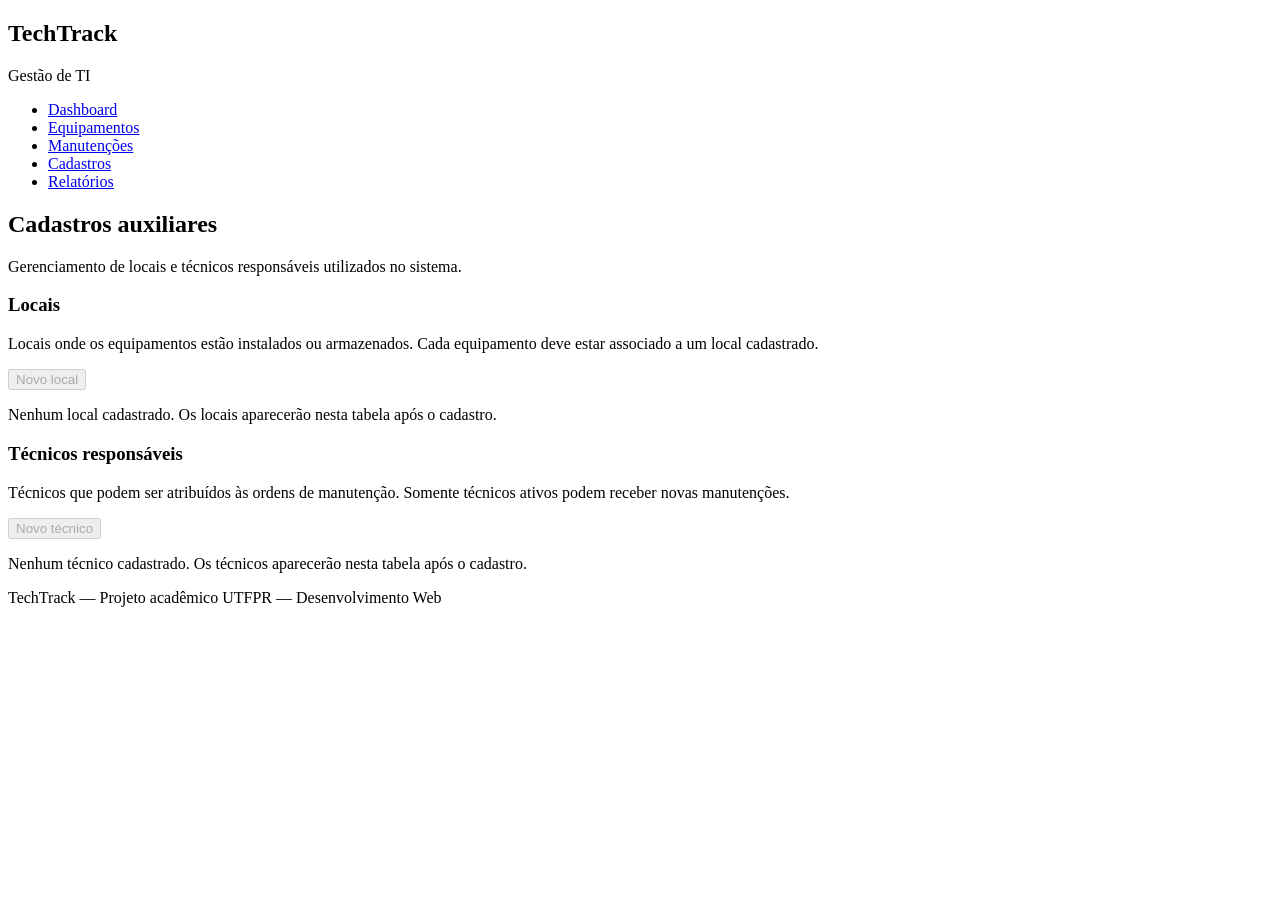
==== cadastros.html @ 081042f2 "feat: criar estrutura HTML e navegacao" ====
<!DOCTYPE html>
<html lang="pt-BR">
<head>
  <meta charset="UTF-8">
  <meta name="viewport" content="width=device-width, initial-scale=1.0">
  <meta name="description" content="TechTrack — Gerenciamento de locais e técnicos responsáveis.">
  <title>Cadastros — TechTrack</title>
  <link rel="stylesheet" href="css/style.css">
</head>
<body>

  <!-- Navegação lateral principal -->
  <nav id="nav-principal" aria-label="Navegação principal">
    <header class="nav-cabecalho">
      <h1 class="nav-logo">TechTrack</h1>
      <p class="nav-subtitulo">Gestão de TI</p>
    </header>

    <ul class="nav-lista">
      <li class="nav-item">
        <a href="index.html" class="nav-link">
          Dashboard
        </a>
      </li>
      <li class="nav-item">
        <a href="equipamentos.html" class="nav-link">
          Equipamentos
        </a>
      </li>
      <li class="nav-item">
        <a href="manutencoes.html" class="nav-link">
          Manutenções
        </a>
      </li>
      <li class="nav-item">
        <a href="cadastros.html" class="nav-link" aria-current="page">
          Cadastros
        </a>
      </li>
      <li class="nav-item">
        <a href="relatorios.html" class="nav-link">
          Relatórios
        </a>
      </li>
    </ul>
  </nav>

  <!-- Área principal da página -->
  <div class="pagina-wrapper">

    <header class="pagina-cabecalho">
      <h2 class="pagina-titulo">Cadastros auxiliares</h2>
      <p class="pagina-descricao">Gerenciamento de locais e técnicos responsáveis utilizados no sistema.</p>
    </header>

    <main id="conteudo-principal">

      <!-- ================================================================ -->
      <!-- SEÇÃO: Locais                                                     -->
      <!-- ================================================================ -->
      <section id="secao-locais" aria-labelledby="titulo-locais">
        <h3 id="titulo-locais">Locais</h3>
        <p class="secao-descricao">
          Locais onde os equipamentos estão instalados ou armazenados.
          Cada equipamento deve estar associado a um local cadastrado.
        </p>

        <!-- Ações da seção de locais -->
        <div class="secao-acoes">
          <!-- Botão sem comportamento nesta etapa — JavaScript será adicionado na Etapa 05 -->
          <button type="button" id="btn-novo-local" disabled>
            Novo local
          </button>
        </div>

        <!-- Estado vazio -->
        <p class="estado-vazio" id="msg-sem-locais">
          Nenhum local cadastrado. Os locais aparecerão nesta tabela após o cadastro.
        </p>

        <!-- Tabela de locais — será preenchida e exibida pelo cadastros.js -->
        <div class="tabela-wrapper" id="wrapper-tabela-locais" hidden>
          <table id="tabela-locais">
            <thead>
              <tr>
                <th scope="col">Nome</th>
                <th scope="col">Descrição</th>
                <th scope="col">Equipamentos</th>
                <th scope="col">Ações</th>
              </tr>
            </thead>
            <tbody id="corpo-tabela-locais">
              <!-- Linhas inseridas pelo JavaScript -->
            </tbody>
          </table>
        </div>

        <!-- Painel de formulário de local — controlado pelo cadastros.js na Etapa 05 -->
        <section id="painel-formulario-local" aria-labelledby="titulo-form-local" hidden>
          <h4 id="titulo-form-local">Cadastrar local</h4>
          <p>O formulário de locais será implementado na Etapa 05.</p>
        </section>
      </section>

      <!-- ================================================================ -->
      <!-- SEÇÃO: Técnicos                                                   -->
      <!-- ================================================================ -->
      <section id="secao-tecnicos" aria-labelledby="titulo-tecnicos">
        <h3 id="titulo-tecnicos">Técnicos responsáveis</h3>
        <p class="secao-descricao">
          Técnicos que podem ser atribuídos às ordens de manutenção.
          Somente técnicos ativos podem receber novas manutenções.
        </p>

        <!-- Ações da seção de técnicos -->
        <div class="secao-acoes">
          <!-- Botão sem comportamento nesta etapa — JavaScript será adicionado na Etapa 05 -->
          <button type="button" id="btn-novo-tecnico" disabled>
            Novo técnico
          </button>
        </div>

        <!-- Estado vazio -->
        <p class="estado-vazio" id="msg-sem-tecnicos">
          Nenhum técnico cadastrado. Os técnicos aparecerão nesta tabela após o cadastro.
        </p>

        <!-- Tabela de técnicos — será preenchida e exibida pelo cadastros.js -->
        <div class="tabela-wrapper" id="wrapper-tabela-tecnicos" hidden>
          <table id="tabela-tecnicos">
            <thead>
              <tr>
                <th scope="col">Nome</th>
                <th scope="col">Contato</th>
                <th scope="col">Situação</th>
                <th scope="col">Manutenções</th>
                <th scope="col">Ações</th>
              </tr>
            </thead>
            <tbody id="corpo-tabela-tecnicos">
              <!-- Linhas inseridas pelo JavaScript -->
            </tbody>
          </table>
        </div>

        <!-- Painel de formulário de técnico — controlado pelo cadastros.js na Etapa 05 -->
        <section id="painel-formulario-tecnico" aria-labelledby="titulo-form-tecnico" hidden>
          <h4 id="titulo-form-tecnico">Cadastrar técnico</h4>
          <p>O formulário de técnicos será implementado na Etapa 05.</p>
        </section>
      </section>

    </main>

    <footer class="pagina-rodape">
      <p>TechTrack &mdash; Projeto acadêmico UTFPR &mdash; Desenvolvimento Web</p>
    </footer>

  </div><!-- fim .pagina-wrapper -->

  <script src="js/armazenamento.js" defer></script>
  <script src="js/dados.js" defer></script>
  <script src="js/funcoes.js" defer></script>
  <script src="js/cadastros.js" defer></script>
</body>
</html>
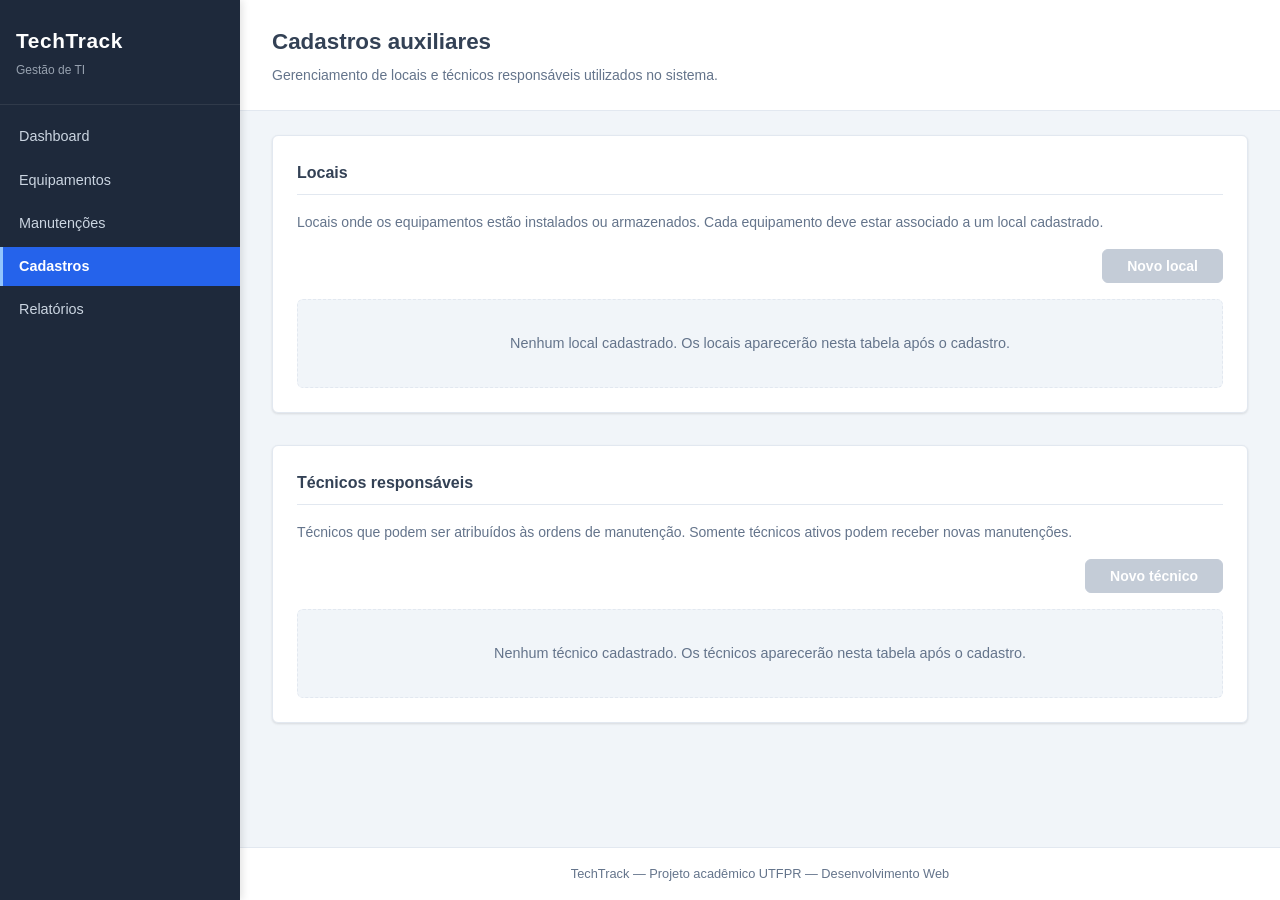
==== commit 023e8644: "feat: implementar modelagem e armazenamento local" ====
--- a/cadastros.html
+++ b/cadastros.html
@@ -158,9 +158,9 @@
 
   </div><!-- fim .pagina-wrapper -->
 
-  <script src="js/armazenamento.js" defer></script>
   <script src="js/dados.js" defer></script>
   <script src="js/funcoes.js" defer></script>
-  <script src="js/cadastros.js" defer></script>
+  <script src="js/armazenamento.js" defer></script>
+  <!-- cadastros.js será adicionado na Etapa 05 -->
 </body>
 </html>
--- a/css/style.css
+++ b/css/style.css
@@ -0,0 +1,1013 @@
+/* ==========================================================================
+   TechTrack — Folha de estilos principal
+   Projeto acadêmico UTFPR — Desenvolvimento Web
+   ==========================================================================
+
+   Organização:
+   1.  Reset e estilos gerais
+   2.  Variáveis de cor e tipografia
+   3.  Layout principal
+   4.  Navegação
+   5.  Cabeçalhos de página
+   6.  Cards e indicadores (dashboard)
+   7.  Formulários e controles
+   8.  Tabelas
+   9.  Detalhes do equipamento
+   10. Mensagens e estados
+   11. Rodapé
+   12. Responsividade (tablets e celulares)
+   ========================================================================== */
+
+
+/* ==========================================================================
+   1. RESET E ESTILOS GERAIS
+   Zera margens e paddings padrão do navegador e define o box-sizing.
+   ========================================================================== */
+
+*,
+*::before,
+*::after {
+  box-sizing: border-box;
+  margin: 0;
+  padding: 0;
+}
+
+html {
+  font-size: 16px;
+  scroll-behavior: smooth;
+}
+
+body {
+  font-family: Arial, Helvetica, sans-serif;
+  font-size: 0.95rem;
+  line-height: 1.6;
+  color: var(--cor-texto);
+  background-color: var(--cor-fundo);
+  /* Flexbox: coloca nav lateral e conteúdo lado a lado */
+  display: flex;
+  min-height: 100vh;
+}
+
+img {
+  max-width: 100%;
+  display: block;
+}
+
+a {
+  color: var(--cor-azul);
+  text-decoration: none;
+}
+
+a:hover {
+  text-decoration: underline;
+}
+
+ul,
+ol {
+  list-style: none;
+}
+
+/* Garante que o atributo hidden do HTML seja sempre respeitado,
+   mesmo quando outras regras CSS tentarem tornar o elemento visível */
+[hidden] {
+  display: none !important;
+}
+
+/* Textos visíveis apenas para leitores de tela */
+.sr-only {
+  position: absolute;
+  width: 1px;
+  height: 1px;
+  padding: 0;
+  margin: -1px;
+  overflow: hidden;
+  clip: rect(0, 0, 0, 0);
+  white-space: nowrap;
+  border: 0;
+}
+
+
+/* ==========================================================================
+   2. VARIÁVEIS DE COR E TIPOGRAFIA
+   Centralizadas em :root para facilitar manutenção e explicação.
+   ========================================================================== */
+
+:root {
+  /* Paleta principal */
+  --cor-fundo:        #F1F5F9;
+  --cor-superficie:   #FFFFFF;
+  --cor-azul:         #2563EB;
+  --cor-azul-escuro:  #1E40AF;
+  --cor-azul-suave:   #EFF6FF;
+  --cor-borda:        #E2E8F0;
+
+  /* Texto */
+  --cor-texto:        #334155;
+  --cor-texto-sec:    #64748B;
+
+  /* Feedback */
+  --cor-sucesso:      #16A34A;
+  --cor-atencao:      #D97706;
+  --cor-erro:         #DC2626;
+
+  /* Cores de fundo para feedback */
+  --cor-sucesso-bg:   #F0FDF4;
+  --cor-atencao-bg:   #FFFBEB;
+  --cor-erro-bg:      #FEF2F2;
+
+  /* Navegação */
+  --nav-largura:      240px;
+  --nav-fundo:        #1E293B;
+  --nav-texto:        #CBD5E1;
+  --nav-ativo-bg:     #2563EB;
+  --nav-ativo-texto:  #FFFFFF;
+  --nav-hover-bg:     #334155;
+
+  /* Espaçamentos */
+  --espaco-xs:  0.25rem;   /*  4px */
+  --espaco-sm:  0.5rem;    /*  8px */
+  --espaco-md:  1rem;      /* 16px */
+  --espaco-lg:  1.5rem;    /* 24px */
+  --espaco-xl:  2rem;      /* 32px */
+
+  /* Visuais */
+  --raio-borda:    6px;
+  --sombra-card:   0 1px 3px rgba(0, 0, 0, 0.08), 0 1px 2px rgba(0, 0, 0, 0.04);
+  --sombra-nav:    2px 0 8px rgba(0, 0, 0, 0.12);
+}
+
+
+/* ==========================================================================
+   3. LAYOUT PRINCIPAL
+   Usa Flexbox para organizar nav lateral + área de conteúdo lado a lado.
+   ========================================================================== */
+
+/* Área que envolve o cabeçalho da página, main e footer */
+.pagina-wrapper {
+  flex: 1;                    /* Ocupa o espaço restante após a nav */
+  display: flex;
+  flex-direction: column;     /* Empilha cabeçalho, main e footer */
+  min-width: 0;               /* Evita overflow em conteúdo grande */
+  overflow-x: hidden;
+}
+
+/* Conteúdo principal: ocupa todo o espaço disponível entre cabeçalho e rodapé */
+#conteudo-principal {
+  flex: 1;
+  padding: var(--espaco-lg) var(--espaco-xl);
+  display: flex;
+  flex-direction: column;
+  gap: var(--espaco-xl);
+}
+
+
+/* ==========================================================================
+   4. NAVEGAÇÃO LATERAL
+   Menu fixo à esquerda com fundo escuro e links claros.
+   ========================================================================== */
+
+#nav-principal {
+  width: var(--nav-largura);
+  min-width: var(--nav-largura);
+  background-color: var(--nav-fundo);
+  box-shadow: var(--sombra-nav);
+  display: flex;
+  flex-direction: column;
+  /* Fica fixo ao rolar a página principal */
+  position: sticky;
+  top: 0;
+  height: 100vh;
+  overflow-y: auto;
+}
+
+/* Cabeçalho interno da nav: logo e subtítulo */
+.nav-cabecalho {
+  padding: var(--espaco-lg) var(--espaco-md);
+  border-bottom: 1px solid rgba(255, 255, 255, 0.08);
+}
+
+.nav-logo {
+  font-size: 1.3rem;
+  font-weight: bold;
+  color: #FFFFFF;
+  letter-spacing: 0.03em;
+}
+
+.nav-subtitulo {
+  font-size: 0.75rem;
+  color: var(--nav-texto);
+  margin-top: var(--espaco-xs);
+  opacity: 0.7;
+}
+
+/* Lista de links */
+.nav-lista {
+  padding: var(--espaco-sm) 0;
+  flex: 1;
+}
+
+.nav-item {
+  margin: var(--espaco-xs) 0;
+}
+
+.nav-link {
+  display: block;
+  padding: var(--espaco-sm) var(--espaco-md);
+  color: var(--nav-texto);
+  text-decoration: none;
+  border-radius: 0;
+  font-size: 0.9rem;
+  transition: background-color 0.15s ease, color 0.15s ease;
+  border-left: 3px solid transparent;
+}
+
+.nav-link:hover {
+  background-color: var(--nav-hover-bg);
+  color: #FFFFFF;
+  text-decoration: none;
+}
+
+/* Link da página atual — estilo ativo */
+.nav-link[aria-current="page"] {
+  background-color: var(--nav-ativo-bg);
+  color: var(--nav-ativo-texto);
+  border-left-color: #93C5FD;
+  font-weight: bold;
+}
+
+.nav-link[aria-current="page"]:hover {
+  background-color: var(--cor-azul-escuro);
+}
+
+
+/* ==========================================================================
+   5. CABEÇALHOS DE PÁGINA
+   Faixa superior de cada página com título e descrição.
+   ========================================================================== */
+
+.pagina-cabecalho {
+  padding: var(--espaco-lg) var(--espaco-xl);
+  background-color: var(--cor-superficie);
+  border-bottom: 1px solid var(--cor-borda);
+}
+
+.pagina-titulo {
+  font-size: 1.4rem;
+  font-weight: bold;
+  color: var(--cor-texto);
+  margin-bottom: var(--espaco-xs);
+}
+
+.pagina-descricao {
+  font-size: 0.875rem;
+  color: var(--cor-texto-sec);
+}
+
+/* Títulos de seção dentro do main */
+#conteudo-principal h3 {
+  font-size: 1rem;
+  font-weight: bold;
+  color: var(--cor-texto);
+  margin-bottom: var(--espaco-md);
+  padding-bottom: var(--espaco-sm);
+  border-bottom: 1px solid var(--cor-borda);
+}
+
+.secao-descricao {
+  font-size: 0.875rem;
+  color: var(--cor-texto-sec);
+  margin-bottom: var(--espaco-md);
+}
+
+/* Breadcrumb */
+.breadcrumb {
+  display: flex;
+  flex-wrap: wrap;
+  gap: var(--espaco-xs);
+  align-items: center;
+  margin-bottom: var(--espaco-sm);
+  font-size: 0.8rem;
+  color: var(--cor-texto-sec);
+  list-style: none;
+}
+
+.breadcrumb-item + .breadcrumb-item::before {
+  content: "›";
+  margin-right: var(--espaco-xs);
+  color: var(--cor-texto-sec);
+}
+
+.breadcrumb-item a {
+  color: var(--cor-azul);
+}
+
+.breadcrumb-atual {
+  color: var(--cor-texto-sec);
+}
+
+
+/* ==========================================================================
+   6. CARDS E INDICADORES (DASHBOARD)
+   Cards com um número grande e um rótulo descritivo.
+   ========================================================================== */
+
+/* Seção dos indicadores no dashboard */
+#indicadores-equipamentos,
+#indicadores-manutencoes,
+#alertas {
+  background-color: var(--cor-superficie);
+  border: 1px solid var(--cor-borda);
+  border-radius: var(--raio-borda);
+  padding: var(--espaco-lg);
+  box-shadow: var(--sombra-card);
+}
+
+/* Grade de cards dentro da seção
+   auto-fit: colapsa colunas vazias, mantendo os cards compactos e agrupados
+   minmax(140px, 220px): mínimo de 140px, máximo de 220px por card */
+.lista-indicadores {
+  display: grid;
+  grid-template-columns: repeat(auto-fit, minmax(140px, 220px));
+  gap: var(--espaco-md);
+  list-style: none;
+}
+
+/* Card individual */
+.card-indicador {
+  background-color: var(--cor-azul-suave);
+  border: 1px solid var(--cor-borda);
+  border-radius: var(--raio-borda);
+  padding: var(--espaco-md) var(--espaco-lg);
+  display: flex;
+  flex-direction: column;
+  align-items: center;
+  text-align: center;
+  gap: var(--espaco-xs);
+}
+
+/* Número / valor do indicador */
+.indicador-valor {
+  font-size: 2rem;
+  font-weight: bold;
+  color: var(--cor-azul);
+  line-height: 1.1;
+}
+
+/* Rótulo descritivo abaixo do número */
+.indicador-label {
+  font-size: 0.8rem;
+  color: var(--cor-texto-sec);
+  line-height: 1.3;
+}
+
+/* Alertas: destaque sutil diferente dos indicadores normais */
+#alertas .card-indicador {
+  background-color: var(--cor-atencao-bg);
+  border-color: #FDE68A;
+}
+
+#alertas .indicador-valor {
+  color: var(--cor-atencao);
+}
+
+/* Seção de atividades recentes */
+#atividades-recentes {
+  background-color: var(--cor-superficie);
+  border: 1px solid var(--cor-borda);
+  border-radius: var(--raio-borda);
+  padding: var(--espaco-lg);
+  box-shadow: var(--sombra-card);
+}
+
+/* Lista de eventos */
+.lista-eventos {
+  display: flex;
+  flex-direction: column;
+  gap: var(--espaco-sm);
+}
+
+.lista-eventos li {
+  padding: var(--espaco-sm) var(--espaco-md);
+  background-color: var(--cor-fundo);
+  border-left: 3px solid var(--cor-azul);
+  border-radius: 0 var(--raio-borda) var(--raio-borda) 0;
+  font-size: 0.875rem;
+  color: var(--cor-texto);
+}
+
+
+/* ==========================================================================
+   7. FORMULÁRIOS E CONTROLES
+   Estilização uniforme para inputs, selects, labels e botões.
+   ========================================================================== */
+
+/* Barra de ações: pesquisa + filtros + botão */
+#barra-acoes {
+  background-color: var(--cor-superficie);
+  border: 1px solid var(--cor-borda);
+  border-radius: var(--raio-borda);
+  padding: var(--espaco-md) var(--espaco-lg);
+  display: flex;
+  flex-wrap: wrap;
+  align-items: flex-end;
+  gap: var(--espaco-md);
+  box-shadow: var(--sombra-card);
+}
+
+.acoes-busca,
+.acoes-filtros {
+  display: flex;
+  flex-wrap: wrap;
+  align-items: flex-end;
+  gap: var(--espaco-md);
+  flex: 1;
+}
+
+.acoes-busca {
+  min-width: 220px;
+}
+
+/* Filtros em grid: cada .campo-filtro ocupa uma coluna de tamanho igual */
+.acoes-filtros {
+  display: grid;
+  grid-template-columns: repeat(3, minmax(130px, 1fr));
+  align-items: end;
+  flex: 2;
+}
+
+/* Agrupamento individual de label + select dentro dos filtros */
+.campo-filtro {
+  display: flex;
+  flex-direction: column;
+  gap: var(--espaco-xs);
+}
+
+.acoes-botoes {
+  display: flex;
+  align-items: flex-end;
+  gap: var(--espaco-sm);
+  margin-left: auto;
+}
+
+/* Ações dentro de seções (cadastros.html) */
+.secao-acoes {
+  display: flex;
+  justify-content: flex-end;
+  margin-bottom: var(--espaco-md);
+}
+
+/* Labels */
+label {
+  display: block;
+  font-size: 0.8rem;
+  font-weight: bold;
+  color: var(--cor-texto-sec);
+  margin-bottom: var(--espaco-xs);
+}
+
+/* Inputs e selects */
+input[type="text"],
+input[type="search"],
+input[type="email"],
+input[type="number"],
+input[type="date"],
+input[type="file"],
+select,
+textarea {
+  display: block;
+  width: 100%;
+  padding: var(--espaco-sm) var(--espaco-md);
+  font-family: inherit;
+  font-size: 0.9rem;
+  color: var(--cor-texto);
+  background-color: var(--cor-superficie);
+  border: 1px solid var(--cor-borda);
+  border-radius: var(--raio-borda);
+  outline: none;
+  transition: border-color 0.15s ease, box-shadow 0.15s ease;
+}
+
+input[type="text"]:focus,
+input[type="search"]:focus,
+input[type="email"]:focus,
+input[type="number"]:focus,
+input[type="date"]:focus,
+select:focus,
+textarea:focus {
+  border-color: var(--cor-azul);
+  box-shadow: 0 0 0 3px rgba(37, 99, 235, 0.15);
+}
+
+/* Campos e controles desabilitados — claramente não interativos,
+   mas com texto legível (evitar opacidade tão baixa que dificulte leitura) */
+input:disabled,
+select:disabled,
+textarea:disabled {
+  opacity: 1;
+  cursor: not-allowed;
+  background-color: #F1F5F9;
+  color: var(--cor-texto-sec);
+  border-color: #CBD5E1;
+}
+
+button:disabled {
+  opacity: 0.55;
+  cursor: not-allowed;
+  background-color: #94A3B8;
+  border-color: #94A3B8;
+  color: #FFFFFF;
+}
+
+/* Botões */
+button,
+.btn {
+  display: inline-flex;
+  align-items: center;
+  justify-content: center;
+  gap: var(--espaco-xs);
+  padding: var(--espaco-sm) var(--espaco-lg);
+  font-family: inherit;
+  font-size: 0.875rem;
+  font-weight: bold;
+  color: #FFFFFF;
+  background-color: var(--cor-azul);
+  border: 1px solid var(--cor-azul);
+  border-radius: var(--raio-borda);
+  cursor: pointer;
+  text-decoration: none;
+  transition: background-color 0.15s ease, border-color 0.15s ease;
+  white-space: nowrap;
+}
+
+button:hover:not(:disabled),
+.btn:hover {
+  background-color: var(--cor-azul-escuro);
+  border-color: var(--cor-azul-escuro);
+  text-decoration: none;
+}
+
+button:focus-visible,
+.btn:focus-visible,
+input:focus-visible,
+select:focus-visible,
+a:focus-visible {
+  outline: 3px solid var(--cor-azul);
+  outline-offset: 2px;
+}
+
+/* Variante secundária (pode ser aplicada pelo JS futuramente) */
+.btn-secundario {
+  color: var(--cor-texto);
+  background-color: var(--cor-superficie);
+  border-color: var(--cor-borda);
+}
+
+.btn-secundario:hover:not(:disabled) {
+  background-color: var(--cor-fundo);
+  border-color: #94A3B8;
+}
+
+/* Variante de perigo */
+.btn-perigo {
+  background-color: var(--cor-erro);
+  border-color: var(--cor-erro);
+}
+
+.btn-perigo:hover:not(:disabled) {
+  background-color: #B91C1C;
+  border-color: #B91C1C;
+}
+
+/* Campo de arquivo de backup */
+input[type="file"] {
+  padding: var(--espaco-sm);
+  cursor: pointer;
+}
+
+/* Painel de formulário embutido */
+#painel-formulario-equipamento,
+#painel-formulario-manutencao,
+#painel-formulario-local,
+#painel-formulario-tecnico {
+  background-color: var(--cor-superficie);
+  border: 1px solid var(--cor-borda);
+  border-radius: var(--raio-borda);
+  padding: var(--espaco-lg);
+  box-shadow: var(--sombra-card);
+}
+
+/* Áreas de exportação e importação de backup */
+#area-exportacao,
+#area-importacao {
+  background-color: var(--cor-fundo);
+  border: 1px solid var(--cor-borda);
+  border-radius: var(--raio-borda);
+  padding: var(--espaco-lg);
+  display: flex;
+  flex-direction: column;
+  gap: var(--espaco-md);
+}
+
+#area-exportacao h4,
+#area-importacao h4 {
+  font-size: 0.95rem;
+  font-weight: bold;
+  color: var(--cor-texto);
+}
+
+
+/* ==========================================================================
+   8. TABELAS
+   Tabelas com bordas, cabeçalho destacado e linhas alternadas para leitura.
+   ========================================================================== */
+
+/* Wrapper permite rolagem horizontal em telas pequenas
+   sem causar overflow na página inteira */
+.tabela-wrapper {
+  width: 100%;
+  overflow-x: auto;
+  border-radius: var(--raio-borda);
+  border: 1px solid var(--cor-borda);
+  box-shadow: var(--sombra-card);
+}
+
+table {
+  width: 100%;
+  border-collapse: collapse;
+  background-color: var(--cor-superficie);
+  font-size: 0.875rem;
+}
+
+/* Cabeçalho da tabela */
+thead {
+  background-color: var(--cor-fundo);
+  border-bottom: 2px solid var(--cor-borda);
+}
+
+th {
+  padding: var(--espaco-sm) var(--espaco-md);
+  text-align: left;
+  font-size: 0.8rem;
+  font-weight: bold;
+  color: var(--cor-texto-sec);
+  white-space: nowrap;
+}
+
+/* Células de dados */
+td {
+  padding: var(--espaco-sm) var(--espaco-md);
+  color: var(--cor-texto);
+  border-bottom: 1px solid var(--cor-borda);
+  vertical-align: middle;
+}
+
+/* Última linha sem borda inferior */
+tbody tr:last-child td {
+  border-bottom: none;
+}
+
+/* Linhas alternadas para facilitar a leitura */
+tbody tr:nth-child(even) {
+  background-color: #F8FAFC;
+}
+
+tbody tr:hover {
+  background-color: var(--cor-azul-suave);
+}
+
+
+/* ==========================================================================
+   9. DETALHES DO EQUIPAMENTO
+   Estilos para o article de detalhes e as listas de definição (dl/dt/dd).
+   ========================================================================== */
+
+/* Container principal do artigo de detalhes */
+#detalhes-equipamento {
+  display: flex;
+  flex-direction: column;
+  gap: var(--espaco-lg);
+}
+
+/* Cada seção de detalhes (Identificação, Localização, Situação...) */
+#detalhes-equipamento section {
+  background-color: var(--cor-superficie);
+  border: 1px solid var(--cor-borda);
+  border-radius: var(--raio-borda);
+  padding: var(--espaco-lg);
+  box-shadow: var(--sombra-card);
+}
+
+/* Lista de dados: pares label / valor */
+.lista-dados {
+  display: grid;
+  grid-template-columns: 1fr 2fr;
+  gap: var(--espaco-sm) var(--espaco-md);
+  align-items: baseline;
+}
+
+.lista-dados dt {
+  font-size: 0.8rem;
+  font-weight: bold;
+  color: var(--cor-texto-sec);
+}
+
+.lista-dados dd {
+  font-size: 0.9rem;
+  color: var(--cor-texto);
+}
+
+/* Seções internas do artigo de detalhes não herdam o estilo do main h3 */
+#detalhes-equipamento h3 {
+  border-bottom: none;
+  margin-bottom: var(--espaco-md);
+  padding-bottom: 0;
+  font-size: 0.95rem;
+  color: var(--cor-azul-escuro);
+}
+
+
+/* ==========================================================================
+   10. MENSAGENS E ESTADOS
+   Mensagem de estado vazio, alertas de sucesso/erro e badges de situação.
+   ========================================================================== */
+
+/* Estado vazio: exibido quando não há dados */
+.estado-vazio {
+  padding: var(--espaco-xl);
+  text-align: center;
+  color: var(--cor-texto-sec);
+  font-size: 0.9rem;
+  background-color: var(--cor-fundo);
+  border: 1px dashed var(--cor-borda);
+  border-radius: var(--raio-borda);
+}
+
+.estado-vazio a {
+  color: var(--cor-azul);
+}
+
+/* Seções de relatório — cada relatório é uma seção separada */
+#relatorio-equipamentos,
+#relatorio-manutencoes,
+#relatorio-custos,
+#relatorio-garantias {
+  background-color: var(--cor-superficie);
+  border: 1px solid var(--cor-borda);
+  border-radius: var(--raio-borda);
+  padding: var(--espaco-lg);
+  box-shadow: var(--sombra-card);
+}
+
+/* Seção de backup */
+#secao-backup {
+  background-color: var(--cor-superficie);
+  border: 1px solid var(--cor-borda);
+  border-radius: var(--raio-borda);
+  padding: var(--espaco-lg);
+  box-shadow: var(--sombra-card);
+}
+
+/* Seções de locais e técnicos */
+#secao-locais,
+#secao-tecnicos {
+  background-color: var(--cor-superficie);
+  border: 1px solid var(--cor-borda);
+  border-radius: var(--raio-borda);
+  padding: var(--espaco-lg);
+  box-shadow: var(--sombra-card);
+}
+
+/* Badges de situação — aplicados pelo JavaScript nas etapas futuras */
+.badge {
+  display: inline-block;
+  padding: 0.15rem 0.6rem;
+  border-radius: 999px;
+  font-size: 0.75rem;
+  font-weight: bold;
+  white-space: nowrap;
+}
+
+.badge-operacional  { background-color: #DCFCE7; color: var(--cor-sucesso); }
+.badge-manutencao   { background-color: #FEF9C3; color: #A16207; }
+.badge-inativo      { background-color: #F1F5F9; color: var(--cor-texto-sec); }
+.badge-descartado   { background-color: #FEE2E2; color: var(--cor-erro); }
+.badge-aberta       { background-color: #DBEAFE; color: var(--cor-azul); }
+.badge-andamento    { background-color: #FEF9C3; color: #A16207; }
+.badge-concluida    { background-color: #DCFCE7; color: var(--cor-sucesso); }
+.badge-cancelada    { background-color: #F1F5F9; color: var(--cor-texto-sec); }
+.badge-critica      { background-color: #FEE2E2; color: var(--cor-erro); }
+.badge-alta         { background-color: #FFEDD5; color: #C2410C; }
+.badge-media        { background-color: #FEF9C3; color: #A16207; }
+.badge-baixa        { background-color: #F1F5F9; color: var(--cor-texto-sec); }
+
+
+/* ==========================================================================
+   11. RODAPÉ
+   Rodapé simples com texto centralizado.
+   ========================================================================== */
+
+.pagina-rodape {
+  padding: var(--espaco-md) var(--espaco-xl);
+  background-color: var(--cor-superficie);
+  border-top: 1px solid var(--cor-borda);
+  text-align: center;
+  font-size: 0.8rem;
+  color: var(--cor-texto-sec);
+}
+
+
+/* ==========================================================================
+   12. RESPONSIVIDADE
+   Breakpoints:
+   - Desktop: 1024px e acima (layout padrão com nav lateral)
+   - Tablet: 768px a 1023px
+   - Celular: até 767px
+   ========================================================================== */
+
+
+/* --------------------------------------------------------------------------
+   Tablet — de 768px a 1023px
+   Reduz espaçamentos e mantém a nav lateral, porém mais estreita.
+   -------------------------------------------------------------------------- */
+
+@media (max-width: 1023px) {
+  :root {
+    --nav-largura: 200px;
+  }
+
+  .pagina-cabecalho {
+    padding: var(--espaco-md) var(--espaco-lg);
+  }
+
+  #conteudo-principal {
+    padding: var(--espaco-md) var(--espaco-lg);
+    gap: var(--espaco-lg);
+  }
+
+  .lista-indicadores {
+    grid-template-columns: repeat(auto-fit, minmax(120px, 200px));
+  }
+
+  /* Filtros em tablet: 2 colunas para economizar espaço */
+  .acoes-filtros {
+    grid-template-columns: repeat(2, minmax(110px, 1fr));
+  }
+
+  .lista-dados {
+    grid-template-columns: 1fr 1fr;
+  }
+}
+
+
+/* --------------------------------------------------------------------------
+   Celular — até 767px
+   Nav lateral vira barra de navegação horizontal no topo.
+   Conteúdo em coluna única.
+   -------------------------------------------------------------------------- */
+
+@media (max-width: 767px) {
+
+  /* O body deixa de ser flexbox horizontal e vira coluna */
+  body {
+    flex-direction: column;
+  }
+
+  /* Nav ocupa toda a largura horizontal no topo */
+  #nav-principal {
+    width: 100%;
+    min-width: 0;
+    height: auto;
+    position: static;        /* Sai do sticky */
+    box-shadow: 0 2px 6px rgba(0, 0, 0, 0.12);
+  }
+
+  /* Cabeçalho da nav: logo e subtítulo lado a lado */
+  .nav-cabecalho {
+    padding: var(--espaco-sm) var(--espaco-md);
+    display: flex;
+    align-items: baseline;
+    gap: var(--espaco-md);
+  }
+
+  .nav-logo {
+    font-size: 1.1rem;
+  }
+
+  .nav-subtitulo {
+    display: none;    /* Esconde o subtítulo no mobile para economizar espaço */
+  }
+
+  /* Links de navegação em linha horizontal, com quebra de linha se necessário */
+  .nav-lista {
+    display: flex;
+    flex-wrap: wrap;
+    padding: 0 var(--espaco-sm) var(--espaco-sm);
+    gap: var(--espaco-xs);
+  }
+
+  .nav-item {
+    margin: 0;
+  }
+
+  .nav-link {
+    padding: var(--espaco-xs) var(--espaco-sm);
+    font-size: 0.8rem;
+    border-left: none;
+    border-bottom: 3px solid transparent;
+    border-radius: var(--raio-borda) var(--raio-borda) 0 0;
+  }
+
+  .nav-link[aria-current="page"] {
+    border-left-color: transparent;
+    border-bottom-color: #93C5FD;
+  }
+
+  /* Conteúdo com menos espaçamento nas laterais */
+  .pagina-cabecalho {
+    padding: var(--espaco-md);
+  }
+
+  #conteudo-principal {
+    padding: var(--espaco-md);
+    gap: var(--espaco-md);
+  }
+
+  .pagina-rodape {
+    padding: var(--espaco-sm) var(--espaco-md);
+  }
+
+  /* Cards de indicadores: duas colunas no mobile */
+  .lista-indicadores {
+    grid-template-columns: repeat(2, 1fr);
+  }
+
+  .indicador-valor {
+    font-size: 1.5rem;
+  }
+
+  /* Barra de ações: empilhada em coluna */
+  #barra-acoes {
+    flex-direction: column;
+    align-items: stretch;
+    padding: var(--espaco-md);
+  }
+
+  .acoes-busca,
+  .acoes-filtros {
+    flex-direction: column;
+  }
+
+  /* Filtros em duas colunas no mobile */
+  .acoes-filtros {
+    grid-template-columns: repeat(2, 1fr);
+  }
+
+  .acoes-botoes {
+    margin-left: 0;
+  }
+
+  /* Lista de dados: coluna única no mobile */
+  .lista-dados {
+    grid-template-columns: 1fr;
+  }
+
+  .lista-dados dt {
+    margin-top: var(--espaco-sm);
+  }
+
+  .lista-dados dt:first-child {
+    margin-top: 0;
+  }
+
+  /* Tabelas: rolagem horizontal interna sem afetar a página */
+  .tabela-wrapper {
+    max-width: 100%;
+  }
+
+  /* Título da página menor no mobile */
+  .pagina-titulo {
+    font-size: 1.1rem;
+  }
+}
+
+
+/* --------------------------------------------------------------------------
+   Celulares muito pequenos — até 400px
+   Ajustes finos para telas abaixo de 400px.
+   -------------------------------------------------------------------------- */
+
+@media (max-width: 400px) {
+  .lista-indicadores {
+    grid-template-columns: 1fr;
+  }
+
+  /* Filtros em coluna única em telas muito pequenas */
+  .acoes-filtros {
+    grid-template-columns: 1fr;
+  }
+
+  .nav-link {
+    font-size: 0.75rem;
+    padding: var(--espaco-xs);
+  }
+}
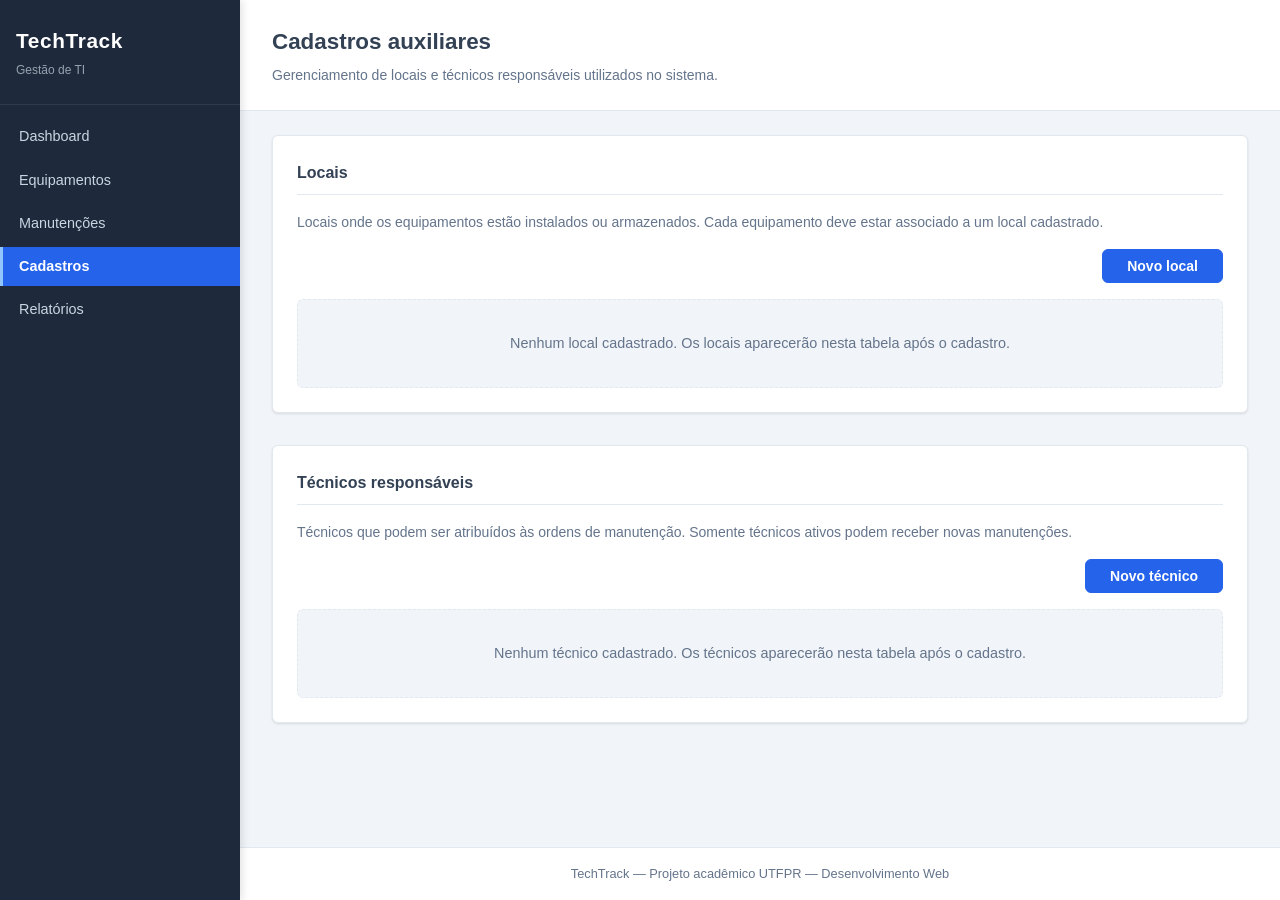
==== commit ac856cda: "feat: implementar cadastro de locais e tecnicos" ====
--- a/cadastros.html
+++ b/cadastros.html
@@ -65,10 +65,18 @@
           Cada equipamento deve estar associado a um local cadastrado.
         </p>
 
+        <!-- Mensagem de feedback das operações de locais -->
+        <p
+          id="feedback-locais"
+          class="mensagem-feedback"
+          role="status"
+          aria-live="polite"
+          hidden
+        ></p>
+
         <!-- Ações da seção de locais -->
         <div class="secao-acoes">
-          <!-- Botão sem comportamento nesta etapa — JavaScript será adicionado na Etapa 05 -->
-          <button type="button" id="btn-novo-local" disabled>
+          <button type="button" id="btn-novo-local">
             Novo local
           </button>
         </div>
@@ -78,7 +86,7 @@
           Nenhum local cadastrado. Os locais aparecerão nesta tabela após o cadastro.
         </p>
 
-        <!-- Tabela de locais — será preenchida e exibida pelo cadastros.js -->
+        <!-- Tabela de locais -->
         <div class="tabela-wrapper" id="wrapper-tabela-locais" hidden>
           <table id="tabela-locais">
             <thead>
@@ -95,10 +103,44 @@
           </table>
         </div>
 
-        <!-- Painel de formulário de local — controlado pelo cadastros.js na Etapa 05 -->
+        <!-- Painel de formulário de local -->
         <section id="painel-formulario-local" aria-labelledby="titulo-form-local" hidden>
           <h4 id="titulo-form-local">Cadastrar local</h4>
-          <p>O formulário de locais será implementado na Etapa 05.</p>
+
+          <form id="form-local" novalidate>
+            <!-- Campo oculto para armazenar o ID durante edição -->
+            <input type="hidden" id="local-id" value="">
+
+            <div class="grupo-campo">
+              <label for="local-nome">Nome <span aria-hidden="true">*</span></label>
+              <input
+                type="text"
+                id="local-nome"
+                name="local-nome"
+                autocomplete="off"
+                maxlength="100"
+                required
+                aria-required="true"
+                aria-describedby="local-nome-erro"
+              >
+              <span class="campo-erro" id="local-nome-erro" aria-live="polite"></span>
+            </div>
+
+            <div class="grupo-campo">
+              <label for="local-descricao">Descrição</label>
+              <textarea
+                id="local-descricao"
+                name="local-descricao"
+                rows="3"
+                maxlength="300"
+              ></textarea>
+            </div>
+
+            <div class="form-acoes">
+              <button type="submit" id="btn-salvar-local">Salvar</button>
+              <button type="button" id="btn-cancelar-local" class="btn-secundario">Cancelar</button>
+            </div>
+          </form>
         </section>
       </section>
 
@@ -112,10 +154,18 @@
           Somente técnicos ativos podem receber novas manutenções.
         </p>
 
+        <!-- Mensagem de feedback das operações de técnicos -->
+        <p
+          id="feedback-tecnicos"
+          class="mensagem-feedback"
+          role="status"
+          aria-live="polite"
+          hidden
+        ></p>
+
         <!-- Ações da seção de técnicos -->
         <div class="secao-acoes">
-          <!-- Botão sem comportamento nesta etapa — JavaScript será adicionado na Etapa 05 -->
-          <button type="button" id="btn-novo-tecnico" disabled>
+          <button type="button" id="btn-novo-tecnico">
             Novo técnico
           </button>
         </div>
@@ -125,7 +175,7 @@
           Nenhum técnico cadastrado. Os técnicos aparecerão nesta tabela após o cadastro.
         </p>
 
-        <!-- Tabela de técnicos — será preenchida e exibida pelo cadastros.js -->
+        <!-- Tabela de técnicos -->
         <div class="tabela-wrapper" id="wrapper-tabela-tecnicos" hidden>
           <table id="tabela-tecnicos">
             <thead>
@@ -143,10 +193,46 @@
           </table>
         </div>
 
-        <!-- Painel de formulário de técnico — controlado pelo cadastros.js na Etapa 05 -->
+        <!-- Painel de formulário de técnico -->
         <section id="painel-formulario-tecnico" aria-labelledby="titulo-form-tecnico" hidden>
           <h4 id="titulo-form-tecnico">Cadastrar técnico</h4>
-          <p>O formulário de técnicos será implementado na Etapa 05.</p>
+
+          <form id="form-tecnico" novalidate>
+            <!-- Campo oculto para armazenar o ID durante edição -->
+            <input type="hidden" id="tecnico-id" value="">
+
+            <div class="grupo-campo">
+              <label for="tecnico-nome">Nome <span aria-hidden="true">*</span></label>
+              <input
+                type="text"
+                id="tecnico-nome"
+                name="tecnico-nome"
+                autocomplete="off"
+                maxlength="100"
+                required
+                aria-required="true"
+                aria-describedby="tecnico-nome-erro"
+              >
+              <span class="campo-erro" id="tecnico-nome-erro" aria-live="polite"></span>
+            </div>
+
+            <div class="grupo-campo">
+              <label for="tecnico-contato">Contato</label>
+              <input
+                type="text"
+                id="tecnico-contato"
+                name="tecnico-contato"
+                autocomplete="off"
+                maxlength="100"
+                placeholder="E-mail ou telefone"
+              >
+            </div>
+
+            <div class="form-acoes">
+              <button type="submit" id="btn-salvar-tecnico">Salvar</button>
+              <button type="button" id="btn-cancelar-tecnico" class="btn-secundario">Cancelar</button>
+            </div>
+          </form>
         </section>
       </section>
 
@@ -161,6 +247,6 @@
   <script src="js/dados.js" defer></script>
   <script src="js/funcoes.js" defer></script>
   <script src="js/armazenamento.js" defer></script>
-  <!-- cadastros.js será adicionado na Etapa 05 -->
+  <script src="js/cadastros.js" defer></script>
 </body>
 </html>
--- a/css/style.css
+++ b/css/style.css
@@ -991,8 +991,135 @@
 }
 
 
-/* --------------------------------------------------------------------------
-   Celulares muito pequenos — até 400px
+/* ==========================================================================
+   13. FORMULÁRIOS EMBUTIDOS
+   Campos, labels, grupos e mensagens de feedback dos formulários de CRUD.
+   ========================================================================== */
+
+/* Agrupa label + input/textarea + mensagem de erro verticalmente */
+.grupo-campo {
+  display: flex;
+  flex-direction: column;
+  gap: var(--espaco-xs);
+  margin-bottom: var(--espaco-md);
+}
+
+.grupo-campo label {
+  font-size: 0.875rem;
+  font-weight: bold;
+  color: var(--cor-texto);
+}
+
+.grupo-campo input[type="text"],
+.grupo-campo input[type="email"],
+.grupo-campo input[type="date"],
+.grupo-campo input[type="number"],
+.grupo-campo select,
+.grupo-campo textarea {
+  padding: var(--espaco-sm) var(--espaco-md);
+  font-family: inherit;
+  font-size: 0.875rem;
+  color: var(--cor-texto);
+  background-color: var(--cor-superficie);
+  border: 1px solid var(--cor-borda);
+  border-radius: var(--raio-borda);
+  width: 100%;
+  max-width: 480px;
+  transition: border-color 0.15s ease;
+}
+
+.grupo-campo input:focus,
+.grupo-campo select:focus,
+.grupo-campo textarea:focus {
+  border-color: var(--cor-azul);
+  outline: none;
+}
+
+.grupo-campo textarea {
+  resize: vertical;
+  min-height: 72px;
+}
+
+/* Mensagem de erro inline por campo */
+.campo-erro {
+  font-size: 0.8rem;
+  color: var(--cor-erro);
+  min-height: 1rem;
+}
+
+/* Linha de botões do formulário */
+.form-acoes {
+  display: flex;
+  flex-wrap: wrap;
+  gap: var(--espaco-sm);
+  margin-top: var(--espaco-sm);
+}
+
+/* Mensagem de feedback geral da seção (sucesso, erro, aviso) */
+.mensagem-feedback {
+  padding: var(--espaco-sm) var(--espaco-md);
+  border-radius: var(--raio-borda);
+  font-size: 0.875rem;
+  font-weight: bold;
+  margin-bottom: var(--espaco-md);
+}
+
+.mensagem-feedback.sucesso {
+  background-color: var(--cor-sucesso-bg);
+  color: var(--cor-sucesso);
+  border: 1px solid var(--cor-sucesso);
+}
+
+.mensagem-feedback.erro {
+  background-color: var(--cor-erro-bg);
+  color: var(--cor-erro);
+  border: 1px solid var(--cor-erro);
+}
+
+.mensagem-feedback.aviso {
+  background-color: var(--cor-atencao-bg);
+  color: var(--cor-atencao);
+  border: 1px solid var(--cor-atencao);
+}
+
+/* Coluna de ações nas tabelas */
+.acoes-linha {
+  display: flex;
+  flex-wrap: wrap;
+  gap: var(--espaco-xs);
+}
+
+.acoes-linha button {
+  padding: var(--espaco-xs) var(--espaco-sm);
+  font-size: 0.8rem;
+}
+
+
+/* ==========================================================================
+   14. RESPONSIVIDADE DOS FORMULÁRIOS
+   ========================================================================== */
+
+@media (max-width: 767px) {
+  .grupo-campo input[type="text"],
+  .grupo-campo input[type="email"],
+  .grupo-campo input[type="date"],
+  .grupo-campo input[type="number"],
+  .grupo-campo select,
+  .grupo-campo textarea {
+    max-width: 100%;
+  }
+
+  .form-acoes {
+    flex-direction: column;
+  }
+
+  .form-acoes button {
+    width: 100%;
+  }
+}
+
+
+
    Ajustes finos para telas abaixo de 400px.
    -------------------------------------------------------------------------- */
 
